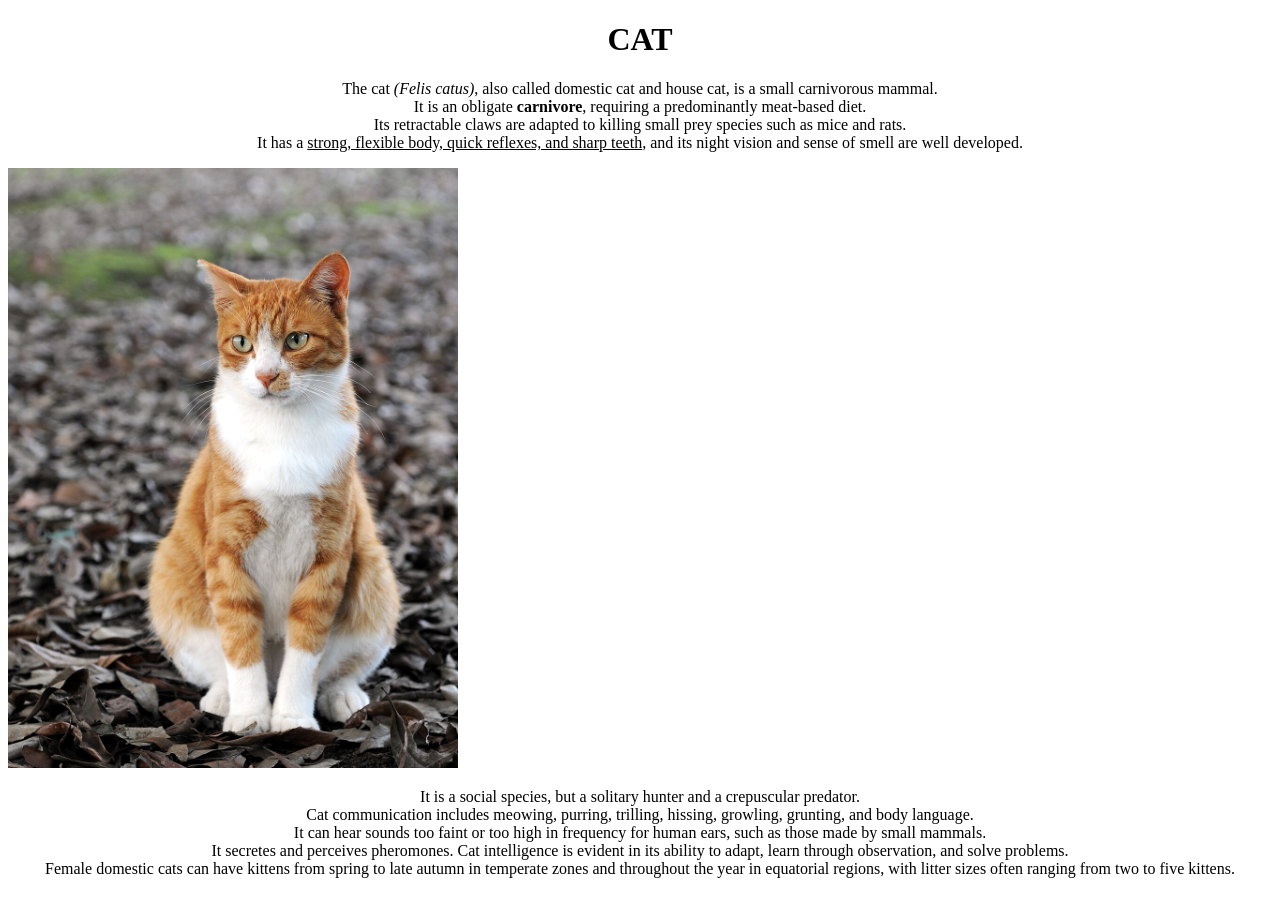
==== index.html @ 7a008c60 "kod+zdjecie" ====
<!DOCTYPE html>
<html>
    <head>
        <title>Cats</title>
    </head>
    <body>
        <h1 align="center">CAT</h1>
        <p align="center">The cat <i>(Felis catus)</i>, also called domestic cat and house cat, is a small carnivorous mammal. <br>
            It is an obligate <b>carnivore</b>, requiring a predominantly meat-based diet. <br>
            Its retractable claws are adapted to killing small prey species such as mice and rats. <br>
            It has a <u>strong, flexible body, quick reflexes, and sharp teeth</u>, and its night vision and sense of smell are well developed.</p>
        <img src="Orange_tabby_cat_sitting_on_fallen_leaves-Hisashi-01A.jpg" width="450" height="600">
        <p align="center">
             It is a social species, but a solitary hunter and a crepuscular predator. <br>
             Cat communication includes meowing, purring, trilling, hissing, growling, grunting, and body language. <br>
             It can hear sounds too faint or too high in frequency for human ears, such as those made by small mammals.<br>
             It secretes and perceives pheromones. Cat intelligence is evident in its ability to adapt, learn through observation, and solve problems. <br>
             Female domestic cats can have kittens from spring to late autumn in temperate zones and throughout the year in equatorial regions, with litter sizes often ranging from two to five kittens.
        </p>
    </body>
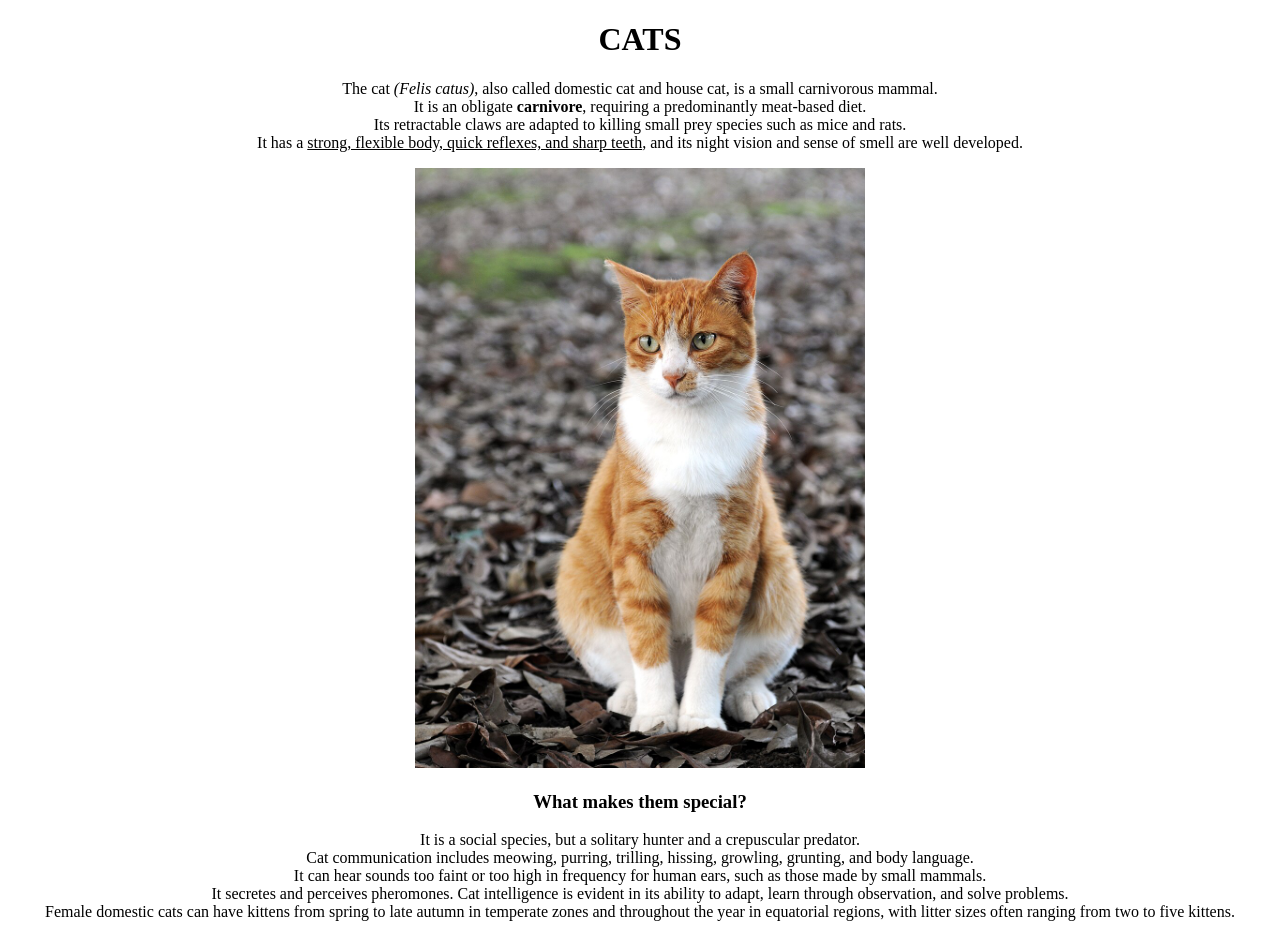
==== commit 242717f7: "2nd paragraph" ====
--- a/index.html
+++ b/index.html
@@ -4,12 +4,13 @@
         <title>Cats</title>
     </head>
     <body>
-        <h1 align="center">CAT</h1>
+        <h1 align="center">CATS</h1>
         <p align="center">The cat <i>(Felis catus)</i>, also called domestic cat and house cat, is a small carnivorous mammal. <br>
             It is an obligate <b>carnivore</b>, requiring a predominantly meat-based diet. <br>
             Its retractable claws are adapted to killing small prey species such as mice and rats. <br>
             It has a <u>strong, flexible body, quick reflexes, and sharp teeth</u>, and its night vision and sense of smell are well developed.</p>
-        <img src="Orange_tabby_cat_sitting_on_fallen_leaves-Hisashi-01A.jpg" width="450" height="600">
+        <center><img src="Orange_tabby_cat_sitting_on_fallen_leaves-Hisashi-01A.jpg" width="450" height="600"></center>
+        <h3 align="center">What makes them special?</h3>
         <p align="center">
              It is a social species, but a solitary hunter and a crepuscular predator. <br>
              Cat communication includes meowing, purring, trilling, hissing, growling, grunting, and body language. <br>
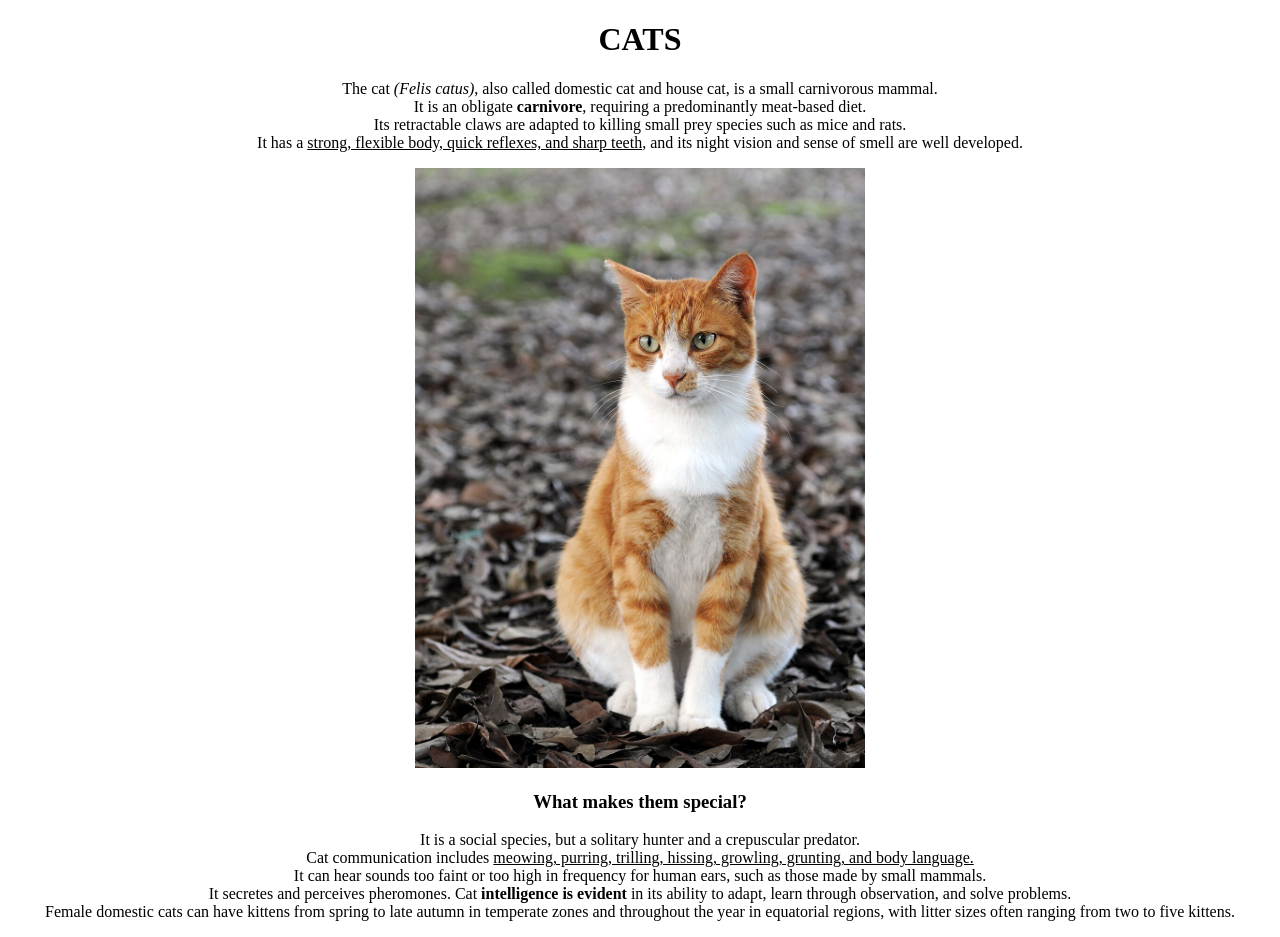
==== commit d69a5649: "Update index.html" ====
--- a/index.html
+++ b/index.html
@@ -13,9 +13,9 @@
         <h3 align="center">What makes them special?</h3>
         <p align="center">
              It is a social species, but a solitary hunter and a crepuscular predator. <br>
-             Cat communication includes meowing, purring, trilling, hissing, growling, grunting, and body language. <br>
+             Cat communication includes <u>meowing, purring, trilling, hissing, growling, grunting, and body language.</u> <br>
              It can hear sounds too faint or too high in frequency for human ears, such as those made by small mammals.<br>
-             It secretes and perceives pheromones. Cat intelligence is evident in its ability to adapt, learn through observation, and solve problems. <br>
+             It secretes and perceives pheromones. Cat <b>intelligence is evident</b> in its ability to adapt, learn through observation, and solve problems. <br>
              Female domestic cats can have kittens from spring to late autumn in temperate zones and throughout the year in equatorial regions, with litter sizes often ranging from two to five kittens.
         </p>
     </body>
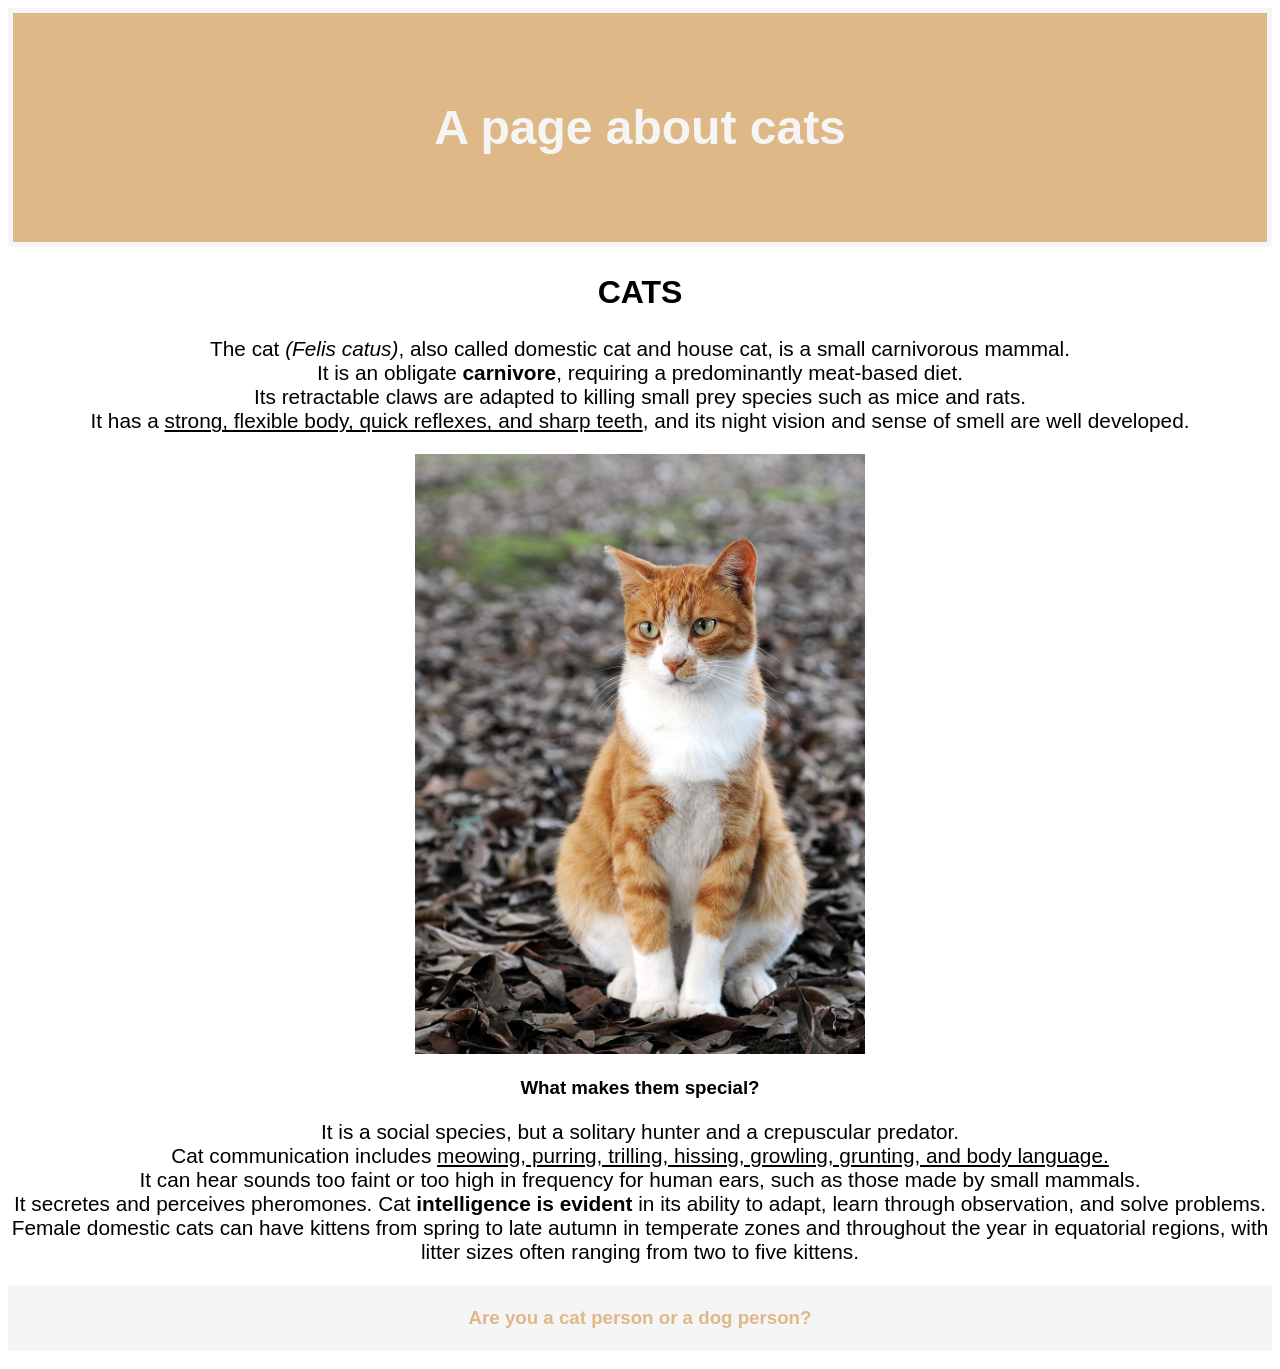
==== commit aad25621: "1" ====
--- a/index.html
+++ b/index.html
@@ -4,18 +4,35 @@
         <title>Cats</title>
     </head>
     <body>
-        <h1 align="center">CATS</h1>
-        <p align="center">The cat <i>(Felis catus)</i>, also called domestic cat and house cat, is a small carnivorous mammal. <br>
+        <style>
+            body {
+                background-image: img src="Untitled-1.jpg";
+            }
+        </style>
+        <style>
+            .div1 {
+                font-family:'Gill Sans', 'Gill Sans MT', Calibri, 'Trebuchet MS', sans-serif;
+            }
+        </style>
+        <div class="div1">
+        <header style="background-color:burlywood;color:whitesmoke; border: 5px solid whitesmoke">
+            <h1 align="center" style="font-family:'Gill Sans', 'Gill Sans MT', Calibri, 'Trebuchet MS', sans-serif; font-size:300%"><br>A page about cats<br><br></h1>
+        </header>
+        <h2 align="center" style="font-size:200%">CATS</h2>
+        <p align="center" style="font-size:130%">The cat <i>(Felis catus)</i>, also called domestic cat and house cat, is a small carnivorous mammal. <br>
             It is an obligate <b>carnivore</b>, requiring a predominantly meat-based diet. <br>
             Its retractable claws are adapted to killing small prey species such as mice and rats. <br>
             It has a <u>strong, flexible body, quick reflexes, and sharp teeth</u>, and its night vision and sense of smell are well developed.</p>
         <center><img src="Orange_tabby_cat_sitting_on_fallen_leaves-Hisashi-01A.jpg" width="450" height="600"></center>
         <h3 align="center">What makes them special?</h3>
-        <p align="center">
+        <p align="center" style="font-size:130%">
              It is a social species, but a solitary hunter and a crepuscular predator. <br>
              Cat communication includes <u>meowing, purring, trilling, hissing, growling, grunting, and body language.</u> <br>
              It can hear sounds too faint or too high in frequency for human ears, such as those made by small mammals.<br>
              It secretes and perceives pheromones. Cat <b>intelligence is evident</b> in its ability to adapt, learn through observation, and solve problems. <br>
              Female domestic cats can have kittens from spring to late autumn in temperate zones and throughout the year in equatorial regions, with litter sizes often ranging from two to five kittens.
         </p>
+        <footer style="background-color:whitesmoke; color:burlywood">
+            <h3 align="center"><br>Are you a cat person or a dog person?<br><br></h3>
+        </footer> </div>
     </body>
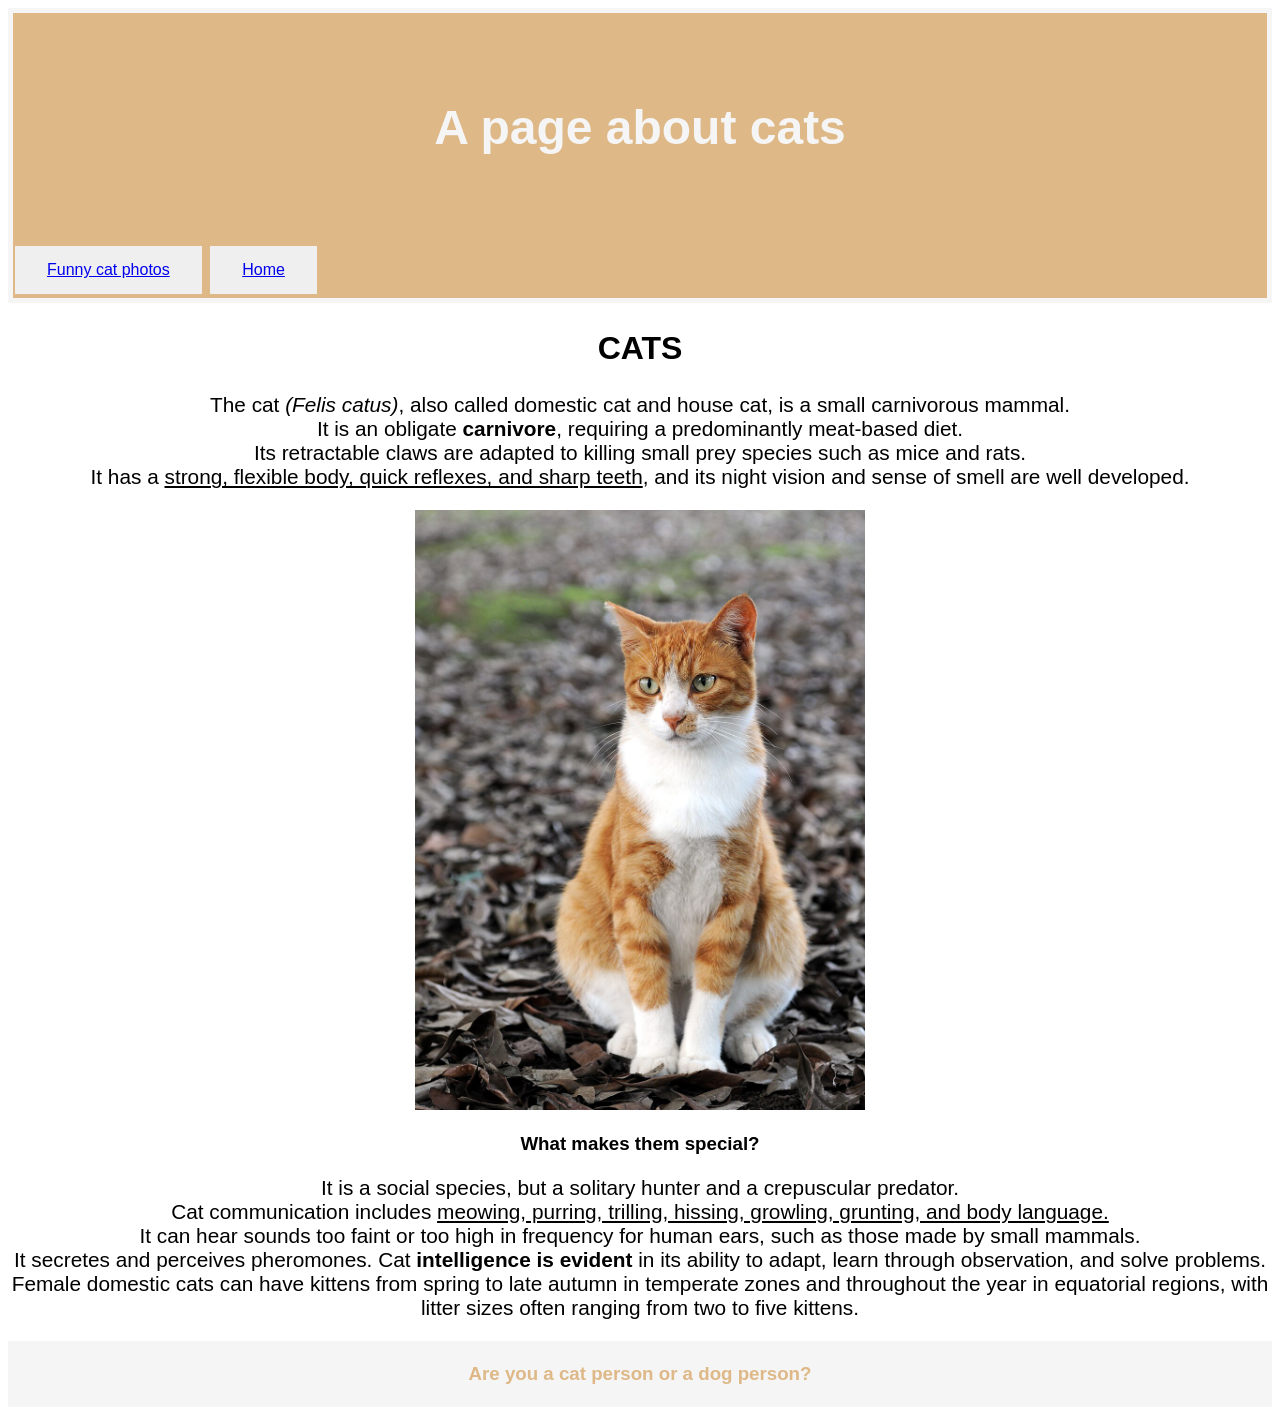
==== commit 7c54d8b9: "2" ====
--- a/index.html
+++ b/index.html
@@ -10,6 +10,19 @@
             }
         </style>
         <style>
+                  .button1 {
+                border:none;
+                color: white;
+                padding: 15px 32px;
+                text-align: center;
+                display: inline-block;
+                font-size: 16px;
+                margin: 4px 2px;
+                cursor: pointer;
+}
+        </style>
+        <style>
+      
             .div1 {
                 font-family:'Gill Sans', 'Gill Sans MT', Calibri, 'Trebuchet MS', sans-serif;
             }
@@ -17,6 +30,8 @@
         <div class="div1">
         <header style="background-color:burlywood;color:whitesmoke; border: 5px solid whitesmoke">
             <h1 align="center" style="font-family:'Gill Sans', 'Gill Sans MT', Calibri, 'Trebuchet MS', sans-serif; font-size:300%"><br>A page about cats<br><br></h1>
+            <button class="button button1" align="center"><a href="sp1.html">Funny cat photos</a></button>
+            <button class="button button1" align="center"><a href="index.html">Home</a></button>
         </header>
         <h2 align="center" style="font-size:200%">CATS</h2>
         <p align="center" style="font-size:130%">The cat <i>(Felis catus)</i>, also called domestic cat and house cat, is a small carnivorous mammal. <br>
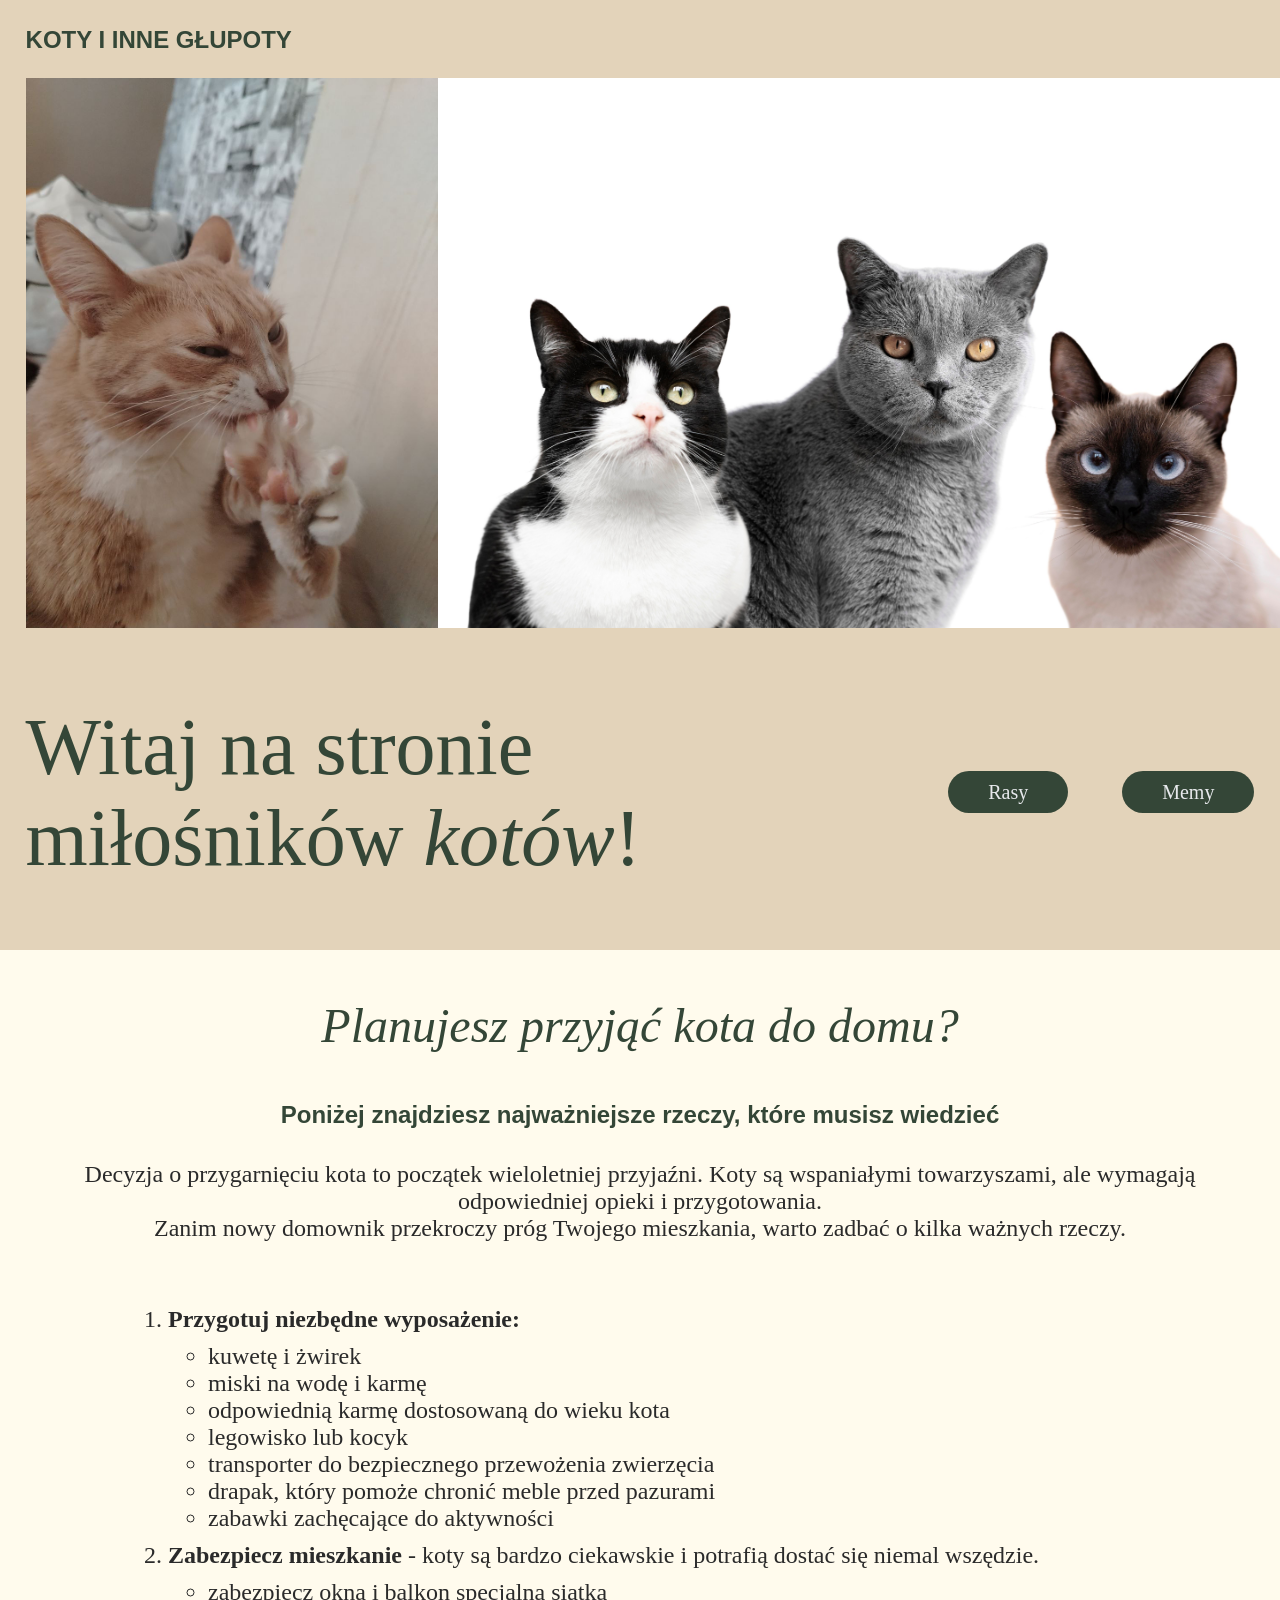
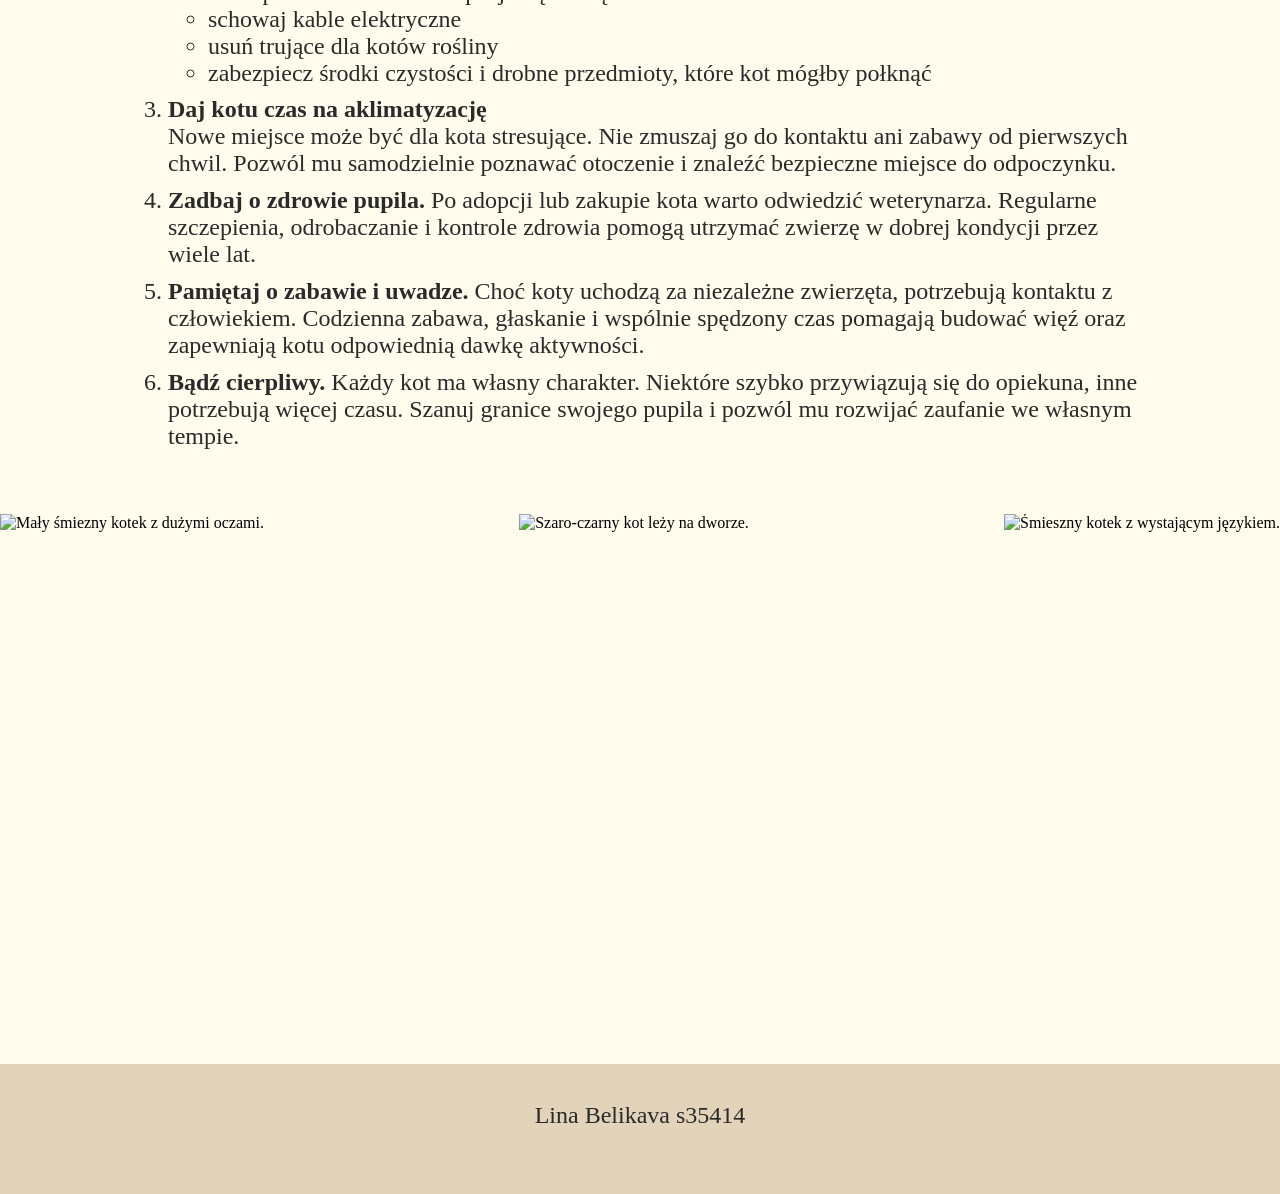
==== commit d74b5f6c: "Praca semestralna" ====
--- a/index.html
+++ b/index.html
@@ -1,53 +1,104 @@
-<!DOCTYPE html>
-<html>
-    <head>
-        <title>Cats</title>
-    </head>
-    <body>
-        <style>
-            body {
-                background-image: img src="Untitled-1.jpg";
-            }
-        </style>
-        <style>
-                  .button1 {
-                border:none;
-                color: white;
-                padding: 15px 32px;
-                text-align: center;
-                display: inline-block;
-                font-size: 16px;
-                margin: 4px 2px;
-                cursor: pointer;
-}
-        </style>
-        <style>
-      
-            .div1 {
-                font-family:'Gill Sans', 'Gill Sans MT', Calibri, 'Trebuchet MS', sans-serif;
-            }
-        </style>
-        <div class="div1">
-        <header style="background-color:burlywood;color:whitesmoke; border: 5px solid whitesmoke">
-            <h1 align="center" style="font-family:'Gill Sans', 'Gill Sans MT', Calibri, 'Trebuchet MS', sans-serif; font-size:300%"><br>A page about cats<br><br></h1>
-            <button class="button button1" align="center"><a href="sp1.html">Funny cat photos</a></button>
-            <button class="button button1" align="center"><a href="index.html">Home</a></button>
-        </header>
-        <h2 align="center" style="font-size:200%">CATS</h2>
-        <p align="center" style="font-size:130%">The cat <i>(Felis catus)</i>, also called domestic cat and house cat, is a small carnivorous mammal. <br>
-            It is an obligate <b>carnivore</b>, requiring a predominantly meat-based diet. <br>
-            Its retractable claws are adapted to killing small prey species such as mice and rats. <br>
-            It has a <u>strong, flexible body, quick reflexes, and sharp teeth</u>, and its night vision and sense of smell are well developed.</p>
-        <center><img src="Orange_tabby_cat_sitting_on_fallen_leaves-Hisashi-01A.jpg" width="450" height="600"></center>
-        <h3 align="center">What makes them special?</h3>
-        <p align="center" style="font-size:130%">
-             It is a social species, but a solitary hunter and a crepuscular predator. <br>
-             Cat communication includes <u>meowing, purring, trilling, hissing, growling, grunting, and body language.</u> <br>
-             It can hear sounds too faint or too high in frequency for human ears, such as those made by small mammals.<br>
-             It secretes and perceives pheromones. Cat <b>intelligence is evident</b> in its ability to adapt, learn through observation, and solve problems. <br>
-             Female domestic cats can have kittens from spring to late autumn in temperate zones and throughout the year in equatorial regions, with litter sizes often ranging from two to five kittens.
-        </p>
-        <footer style="background-color:whitesmoke; color:burlywood">
-            <h3 align="center"><br>Are you a cat person or a dog person?<br><br></h3>
-        </footer> </div>
-    </body>+<!doctype html>
+<html lang="pl">
+  <head>
+    <meta charset="utf-8">
+    <link rel="stylesheet" href="styles.css">
+    <title>Strona główna</title>
+  </head>
+  <body>
+    <header>
+      <div class="container">
+        <p class="headerh2">KOTY I INNE GŁUPOTY</p>
+        <div class="mpheader">
+          <img src="cat1mp.jpg" alt="Rudy kot grzyzie łapkę">
+          <img
+            src="cat2mp.jpg"
+            alt="Trzy koty na biaym tle. Po lewej czarno-biały, na środku szary brytyjski krótkowłosy, po prawej beżowy siamyjski z brązowym pyszczkiem.">
+          <img
+            src="cat3mp.jpg"
+            alt="Szary kot w czarne paski leży na parapecie.">
+        </div>
+
+        <div class="mpheader">
+          <h1>Witaj na stronie <br>miłośników <i>kotów</i>!</h1>
+          <div class="mpbuttons">
+            <a href="rasy.html" class="button">Rasy</a>
+            <a href="memy.html" class="button">Memy</a>
+          </div>
+        </div>
+      </div>
+    </header>
+    <h3><i>Planujesz przyjąć kota do domu?</i></h3>
+    <h4>Poniżej znajdziesz najważniejsze rzeczy, które musisz wiedzieć</h4>
+    <p>
+      Decyzja o przygarnięciu kota to początek wieloletniej przyjaźni. Koty są
+      wspaniałymi towarzyszami, ale wymagają odpowiedniej opieki i
+      przygotowania. <br>
+      Zanim nowy domownik przekroczy próg Twojego mieszkania, warto zadbać o
+      kilka ważnych rzeczy.
+    </p>
+    <ol>
+      <li class="ordereditems">
+        <b>Przygotuj niezbędne wyposażenie:</b>
+        <ul>
+          <li>kuwetę i żwirek</li>
+          <li>miski na wodę i karmę</li>
+          <li>odpowiednią karmę dostosowaną do wieku kota</li>
+          <li>legowisko lub kocyk</li>
+          <li>transporter do bezpiecznego przewożenia zwierzęcia</li>
+          <li>drapak, który pomoże chronić meble przed pazurami</li>
+          <li>zabawki zachęcające do aktywności</li>
+        </ul>
+      </li>
+     
+      <li class="ordereditems">
+        <b>Zabezpiecz mieszkanie</b> - koty są bardzo ciekawskie i potrafią
+        dostać się niemal wszędzie.
+        <ul>
+          <li>zabezpiecz okna i balkon specjalną siatką</li>
+          <li>schowaj kable elektryczne</li>
+          <li>usuń trujące dla kotów rośliny</li>
+          <li>
+            zabezpiecz środki czystości i drobne przedmioty, które kot mógłby
+            połknąć
+        </ul>
+      </li>
+      <li class="ordereditems">
+        <b>Daj kotu czas na aklimatyzację</b> <br>
+        Nowe miejsce może być dla kota stresujące. Nie zmuszaj go do kontaktu
+        ani zabawy od pierwszych chwil. Pozwól mu samodzielnie poznawać
+        otoczenie i znaleźć bezpieczne miejsce do odpoczynku.
+      </li>
+      <li class="ordereditems">
+        <b>Zadbaj o zdrowie pupila.</b> Po adopcji lub zakupie kota warto
+        odwiedzić weterynarza. Regularne szczepienia, odrobaczanie i kontrole
+        zdrowia pomogą utrzymać zwierzę w dobrej kondycji przez wiele lat.
+      </li>
+      <li class="ordereditems">
+        <b>Pamiętaj o zabawie i uwadze.</b> Choć koty uchodzą za niezależne
+        zwierzęta, potrzebują kontaktu z człowiekiem. Codzienna zabawa,
+        głaskanie i wspólnie spędzony czas pomagają budować więź oraz zapewniają
+        kotu odpowiednią dawkę aktywności.
+      </li>
+      <li class="ordereditems">
+        <b>Bądź cierpliwy.</b> Każdy kot ma własny charakter. Niektóre szybko
+        przywiązują się do opiekuna, inne potrzebują więcej czasu. Szanuj
+        granice swojego pupila i pozwól mu rozwijać zaufanie we własnym tempie.
+      </li>
+    </ol>
+    <div class="mpheader">
+      <img
+        src="https://img.lb.wbmdstatic.com/vim/live/webmd/consumer_assets/site_images/article_thumbnails/site_front_toc_redesign/cats_site_front_toc_redesign/cats_site_front_chapter_3_1442857261.jpg?resize=540px:*&output-quality=75"
+        alt="Mały śmiezny kotek z dużymi oczami.">
+      <img
+        src="https://media.4-paws.org/c/f/0/6/cf065689b6f82a397b40846d88b622ba5068de84/VIER%20PFOTEN_2016-07-08_011-4993x3455.jpg"
+        alt="Szaro-czarny kot leży na dworze.">
+      <img
+        src="https://d2zp5xs5cp8zlg.cloudfront.net/image-79322-800.jpg"
+        alt="Śmieszny kotek z wystającym językiem.">
+    </div>
+    <footer>
+      <p>Lina Belikava s35414</p>
+    </footer>
+  </body>
+</html>
--- a/styles.css
+++ b/styles.css
@@ -0,0 +1,171 @@
+body {
+  margin: 0;
+  padding: 0;
+  border: 0;
+  font-size: 100%;
+  background-color: #fffbed;
+}
+
+header {
+  background-color: #e3d3ba;
+  padding: 2%;
+  padding-bottom: 1%;
+  text-align: left;
+}
+footer {
+  background-color: #e3d3ba;
+  padding: 0.1%;
+  padding-top: 3%;
+  text-align: center;
+}
+
+h1 {
+  font-family: Georgia Pro Condensed;
+  font-weight: lighter;
+  font-size: 500%;
+  color: #344637;
+}
+
+h2 {
+  font-family: Arial;
+  font-size: 150%;
+  color: #344637;
+  text-align: left;
+}
+.memyh1 {
+  font-family: Georgia Pro Condensed;
+  font-weight: lighter;
+  font-size: 500%;
+  color: #344637;
+  text-align: center;
+  margin-bottom: 0;
+  margin-top: 3%;
+}
+
+
+.memyh2 {
+  font-family: Arial;
+  font-size: 150%;
+  color: #344637;
+  text-align: center;
+  margin: 0;
+  margin-bottom: 2%;
+}
+.headerh2{
+  font-family: Arial;
+  font-size: 150%;
+  color: #344637;
+  text-align: left;
+  margin: 0;
+  margin-bottom: 2%;
+  font-weight: bold;
+}
+
+h3 {
+  font-family: Georgia Pro Condensed;
+  font-weight: lighter;
+  font-size: 300%;
+  color: #344637;
+  text-align: center;
+}
+
+h4 {
+  font-family: Arial;
+  font-size: 150%;
+  color: #344637;
+  text-align: center;
+}
+
+p {
+  font-family: Work Sans;
+  font-size: 150%;
+  text-align: center;
+  color: #2a2a2a;
+  margin: 5%;
+  margin-top: 0;
+}
+
+ol {
+  font-family: Work Sans;
+  font-size: 150%;
+  text-align: left;
+  color: #2a2a2a;
+  margin: 5%;
+  margin-left: 10%;
+  margin-right: 10%;
+}
+
+ul{
+  color: #2a2a2a;
+  margin-top: 1%;
+}
+.ordereditems {
+  margin-bottom: 1%;
+}
+
+img {
+  height: 550px;
+}
+
+
+.header {
+  display: flex;
+  flex-direction: column;
+  align-items: center;
+  justify-content: center;
+}
+
+.mpheader {
+  display: flex;
+  justify-content: space-between;
+  align-items: center;
+  margin-top: 20px;
+  width: 100%;
+}
+.mpbutttons {
+  display: flex;
+}
+
+.button {
+  background-color: #344637;
+  color: #e7e9ec;
+  padding: 10px 40px;
+  border: none;
+  border-radius: 25px;
+  text-align: center;
+  font-size: 20px;
+  margin-left: 50px;
+  text-decoration: none;
+}
+
+.button:hover {
+  background-color: #e7e9ec;
+  color: #344637;
+  transition: 0.3s;
+}
+
+.card-img {
+  border-radius: 5px;
+  padding: 5px;
+  margin: 5px;
+  box-shadow: 0 4px 8px rgba(0, 0, 0, 0.2);
+}
+
+.containermemy img {
+  border-radius: 5px;
+  padding: 15px;
+  margin: 15px;
+  box-shadow: 0 8px 12px rgba(0, 0, 0, 0.2);
+}
+
+.containerrasy {
+  display: flex;
+  flex-wrap: wrap;
+  justify-content: space-around;
+}
+
+.containermemy {
+  display: flex;
+  flex-wrap: wrap;
+ justify-content: center;
+}
